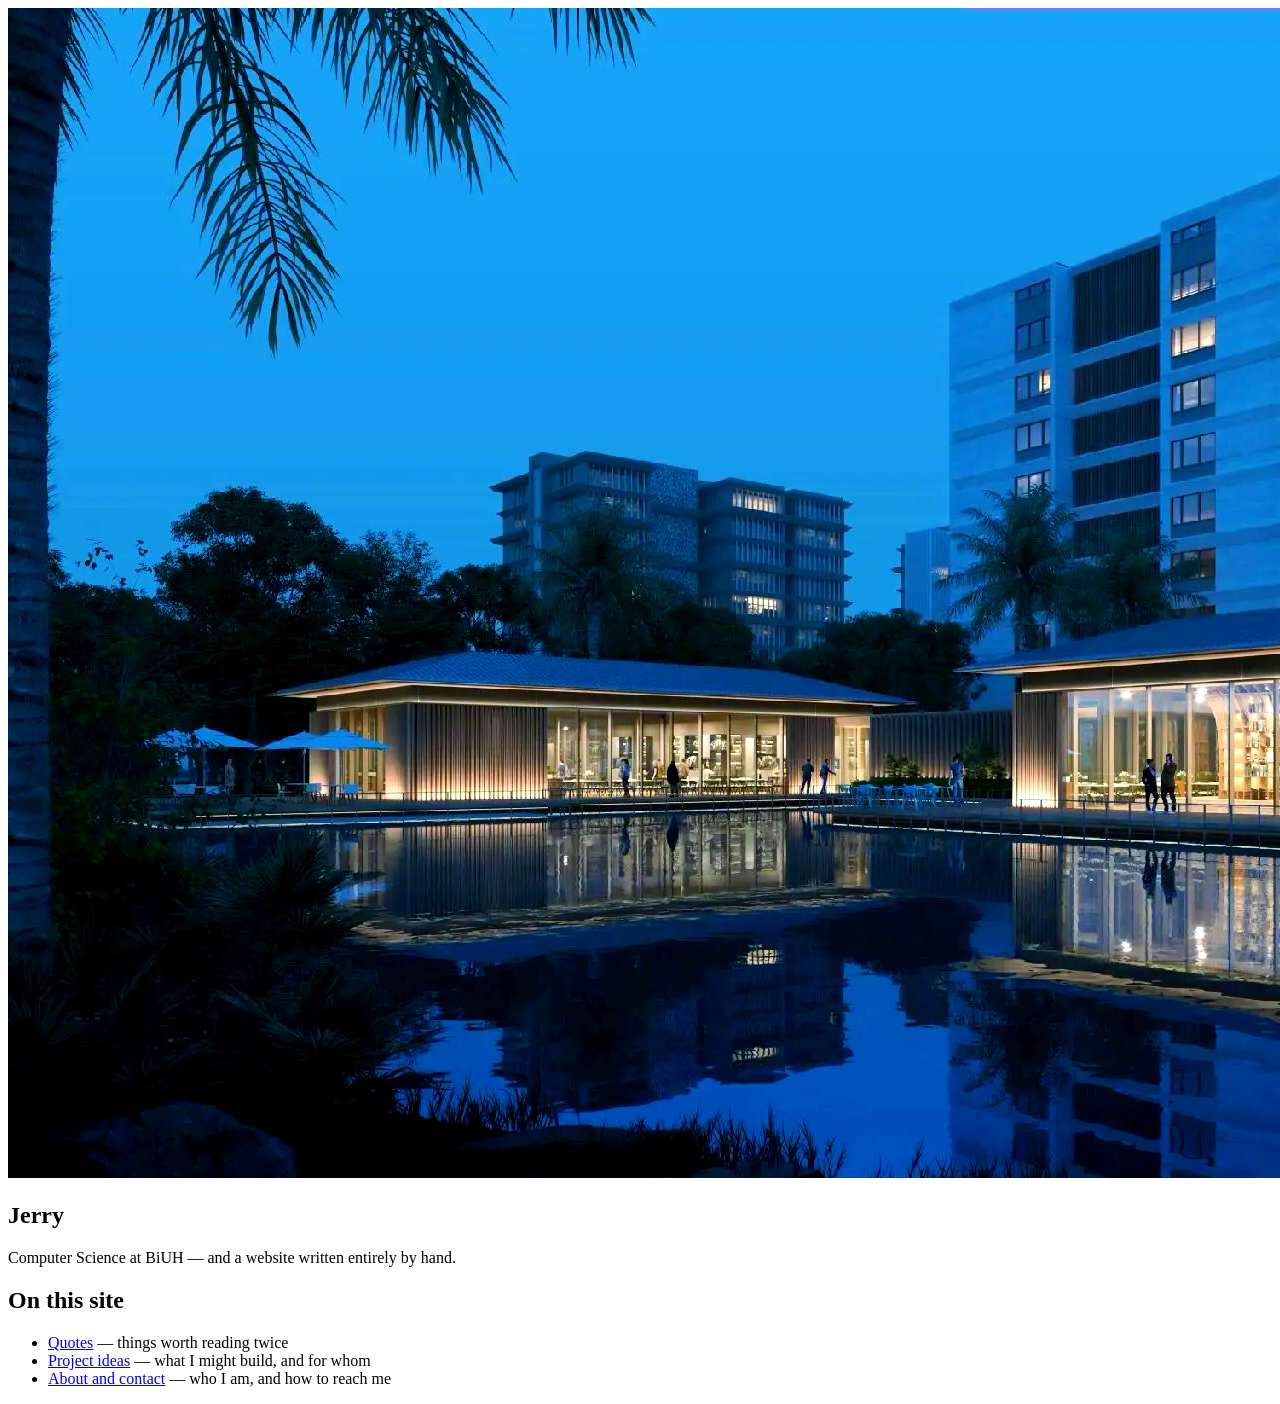
==== index.html @ 1198030e "Build the four pages from the recap" ====
<!DOCTYPE html>
<html lang="en">
<head>
  <meta charset="UTF-8">
  <meta name="viewport" content="width=device-width, initial-scale=1.0">
  <title>Jerry</title>
  <link rel="icon" href="<!DOCTYPE html>
<html lang="en">
<head>
  <meta charset="UTF-8">
  <meta name="viewport" content="width=device-width, initial-scale=1.0">
  <title>Jerry</title>
  <link rel="icon" href="biuh.lake.png" sizes="32x32">
  <link rel="apple-touch-icon" href="apple-touch-icon.png">
  <link rel="stylesheet" href="style.css">
</head>
<body>
  <header id="site-header"></header>

  <main>
    <section class="hero">
      <img src="images/biuh.lake.png" alt="The BiUH campus at sunrise, seen from the lake">
      <h1>Jerry</h1>
      <p>Computer Science at BiUH — and a website written entirely by hand.</p>
    </section>

    <h2>On this site</h2>
    <ul>
      <li><a href="quotes.html">Quotes</a> — things worth reading twice</li>
      <li><a href="project.html">Project ideas</a> — what I might build, and for whom</li>
      <li><a href="about.html">About and contact</a> — who I am, and how to reach me</li>
    </ul>
  </main>

  <footer id="site-footer"></footer>

  <script src="nav.js"></script>
</body>
</html>
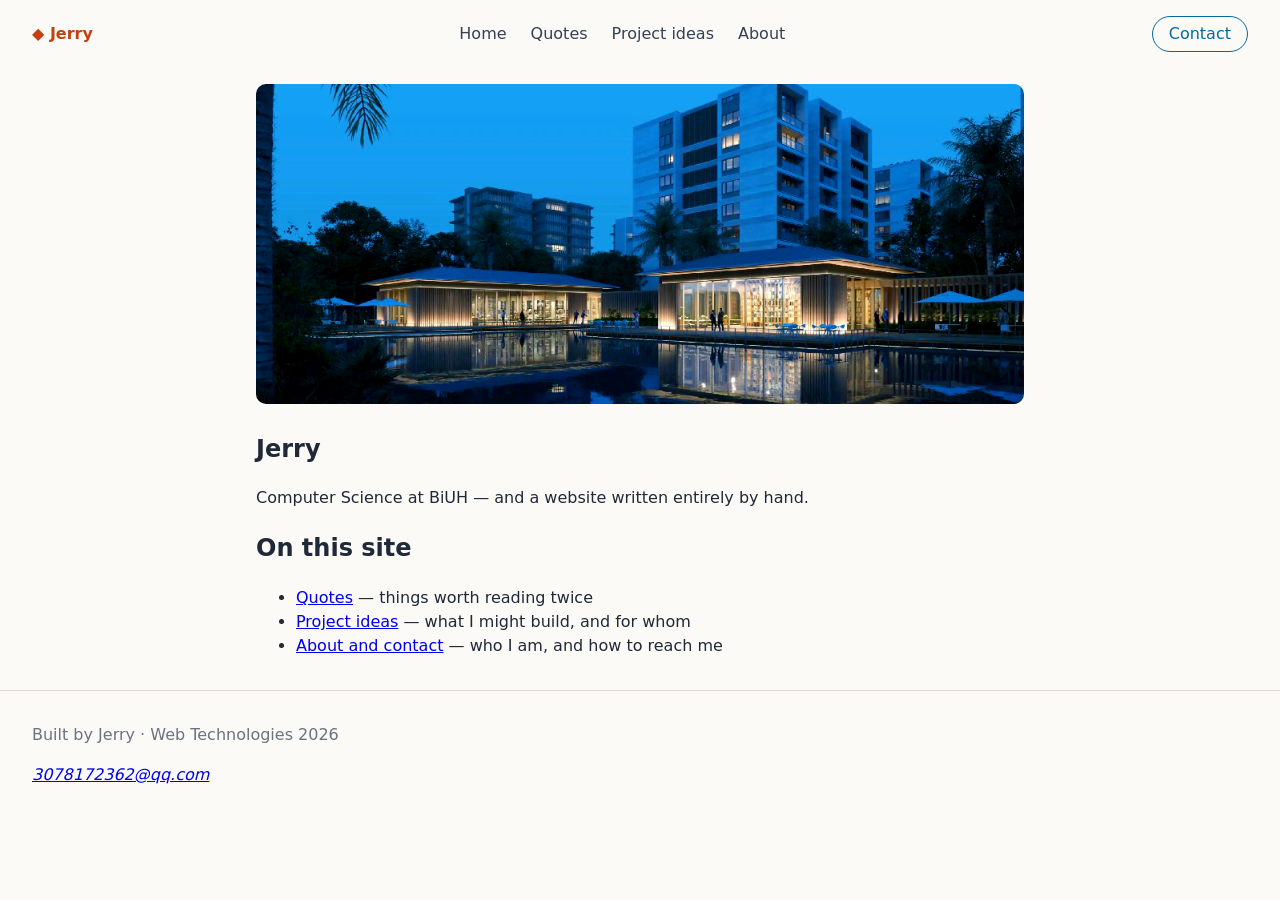
==== commit 0e73a533: "Add like button, update footer email and all website changes" ====
--- a/index.html
+++ b/index.html
@@ -1,10 +1,4 @@
 <!DOCTYPE html>
-<html lang="en">
-<head>
-  <meta charset="UTF-8">
-  <meta name="viewport" content="width=device-width, initial-scale=1.0">
-  <title>Jerry</title>
-  <link rel="icon" href="<!DOCTYPE html>
 <html lang="en">
 <head>
   <meta charset="UTF-8">
@@ -37,3 +31,4 @@
   <script src="nav.js"></script>
 </body>
 </html>
+
--- a/style.css
+++ b/style.css
@@ -0,0 +1,89 @@
+/* style.css — one file, linked from every page */
+
+/* 1 · Text: set it once on body, everything inside inherits it */
+body {
+  margin: 0;
+  font-family: system-ui, sans-serif;
+  line-height: 1.5;
+  color: #1f2937;
+  background: #fbfaf7;
+}
+
+/* 2 · The content column */
+main {
+  max-width: 48rem;
+  margin: 0 auto;           /* centred */
+  padding: 1rem 2rem;
+}
+
+img {
+  max-width: 100%;          /* never wider than its box */
+  height: auto;
+}
+
+/* 3 · The homepage hero: one wide photo, cropped to fit */
+.hero img {
+  width: 100%;
+  height: 20rem;
+  object-fit: cover;        /* fill the box, crop the rest — never squash */
+  border-radius: 10px;
+}
+
+/* 4 · The header: logo left, links centred, action right */
+nav {
+  display: flex;
+  align-items: center;
+  gap: 1rem;
+  padding: 1rem 2rem;
+}
+
+nav .links {
+  display: flex;
+  gap: 1.5rem;
+  margin: 0 auto;           /* pushes it to the centre */
+  padding: 0;
+  list-style: none;         /* no bullets */
+}
+
+nav a {
+  color: #334155;
+  text-decoration: none;    /* no underlines */
+}
+
+nav .logo {
+  font-weight: 800;
+  color: #c2410c;
+}
+
+nav .action {
+  border: 1.5px solid #0369a1;
+  border-radius: 99px;      /* a pill */
+  padding: .3em 1em;
+  color: #0369a1;
+}
+
+nav a:hover {
+  color: #c2410c;
+}
+
+/* 5 · One quote card — the box model, on all twenty at once */
+.quote {
+  max-width: 34rem;
+  margin-bottom: 1.5rem;    /* space outside */
+  padding: 1.1em 1.3em;     /* space inside */
+  background: #fff;
+  border: 1px solid #dcd8d0;
+  border-left: 4px solid #c2410c;
+  border-radius: 10px;
+}
+
+.quote blockquote {
+  margin: 0;                /* drop the browser's indent inside the card */
+}
+
+/* 6 · The site footer: by id, because every quote has a <footer> too */
+#site-footer {
+  padding: 1rem 2rem;
+  border-top: 1px solid #dcd8d0;
+  color: #6b7280;
+}
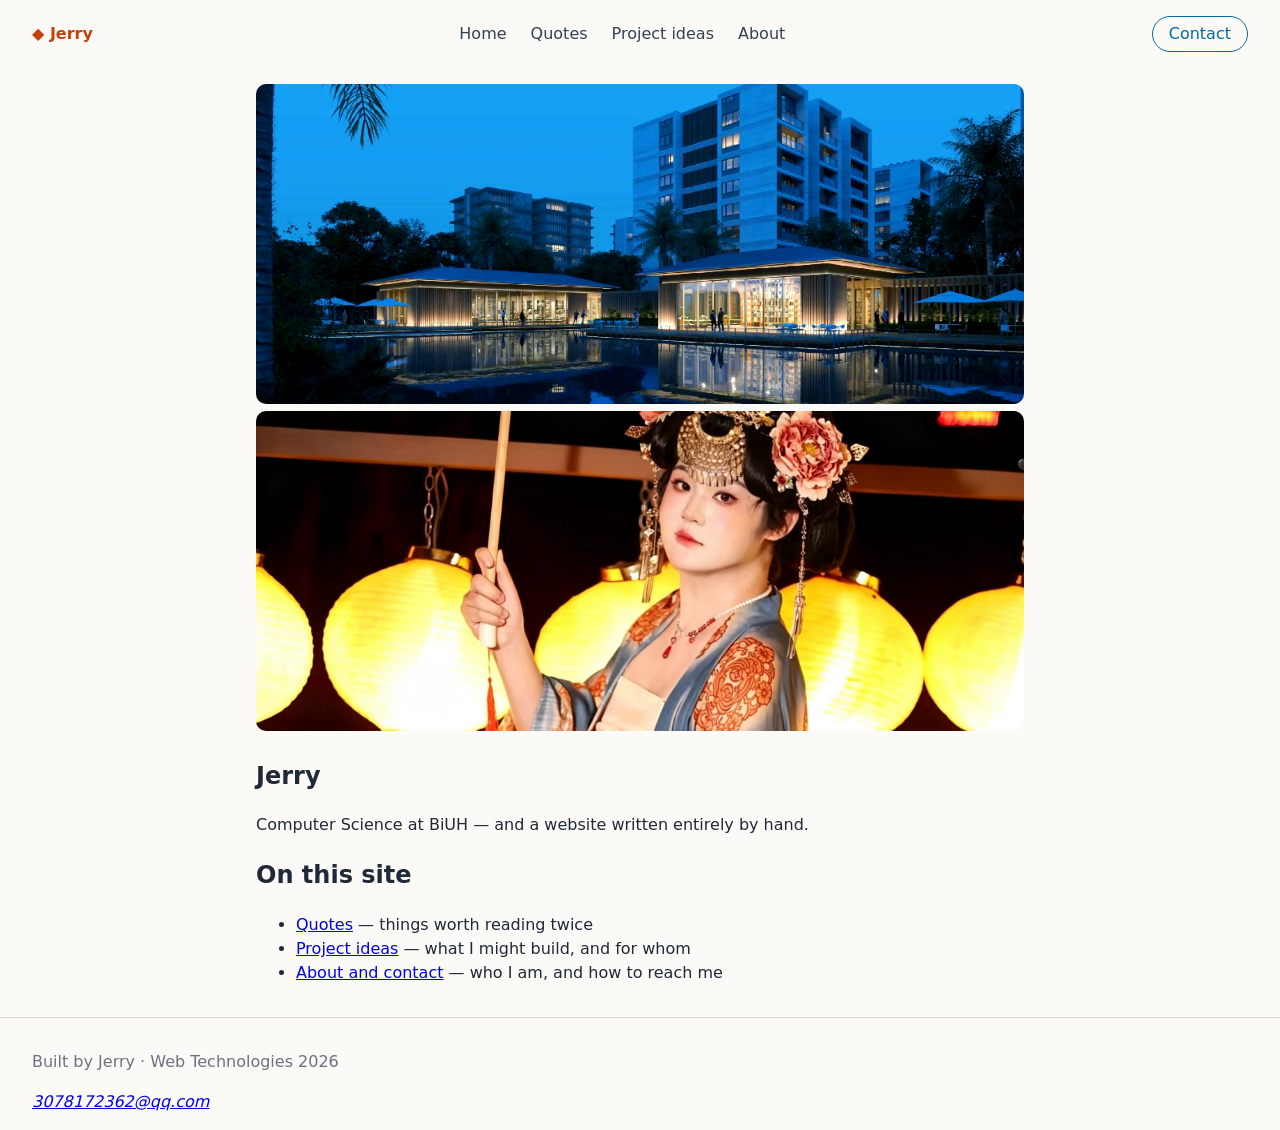
==== commit d7a6dc7c: "add files" ====
--- a/index.html
+++ b/index.html
@@ -14,6 +14,7 @@
   <main>
     <section class="hero">
       <img src="images/biuh.lake.png" alt="The BiUH campus at sunrise, seen from the lake">
+      <img src="images/me.jpg" alt="This is me">
       <h1>Jerry</h1>
       <p>Computer Science at BiUH — and a website written entirely by hand.</p>
     </section>
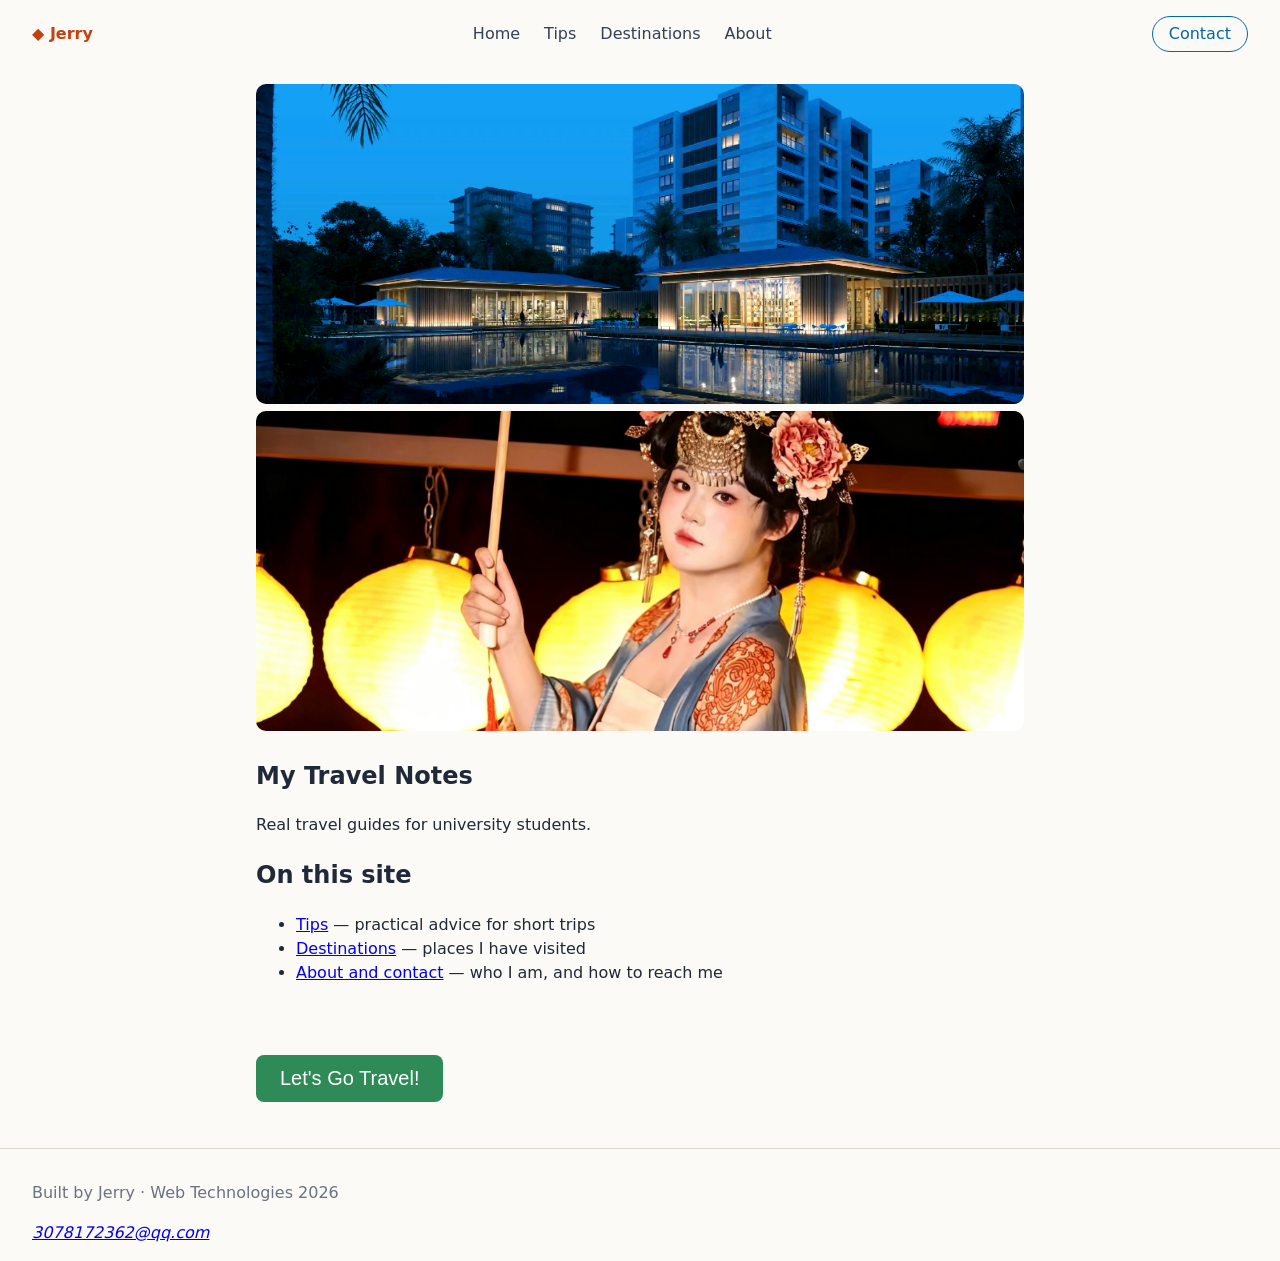
==== commit 291d3503: "add files" ====
--- a/index.html
+++ b/index.html
@@ -4,7 +4,7 @@
   <meta charset="UTF-8">
   <meta name="viewport" content="width=device-width, initial-scale=1.0">
   <title>Jerry</title>
-  <link rel="icon" href="biuh.lake.png" sizes="32x32">
+  <link rel="icon" href="favicon-32.png" sizes="32x32">
   <link rel="apple-touch-icon" href="apple-touch-icon.png">
   <link rel="stylesheet" href="style.css">
 </head>
@@ -15,20 +15,24 @@
     <section class="hero">
       <img src="images/biuh.lake.png" alt="The BiUH campus at sunrise, seen from the lake">
       <img src="images/me.jpg" alt="This is me">
-      <h1>Jerry</h1>
-      <p>Computer Science at BiUH — and a website written entirely by hand.</p>
+      <h1>My Travel Notes</h1>
+      <p>Real travel guides for university students.</p>
     </section>
 
     <h2>On this site</h2>
     <ul>
-      <li><a href="quotes.html">Quotes</a> — things worth reading twice</li>
-      <li><a href="project.html">Project ideas</a> — what I might build, and for whom</li>
+      <li><a href="quotes.html">Tips</a> — practical advice for short trips</li>
+      <li><a href="project.html">Destinations</a> — places I have visited</li>
       <li><a href="about.html">About and contact</a> — who I am, and how to reach me</li>
     </ul>
+    <!-- 旅行主题逃跑按钮 Useless Machine -->
+<div class="runaway-box">
+  <button id="travelBtn">Let's Go Travel!</button>
+</div>
   </main>
 
   <footer id="site-footer"></footer>
-
+  <script src="runawayBtn.js"></script>
   <script src="nav.js"></script>
 </body>
 </html>
--- a/style.css
+++ b/style.css
@@ -87,3 +87,18 @@
   border-top: 1px solid #dcd8d0;
   color: #6b7280;
 }
+.runaway-box {
+  margin-top: 40px;
+  padding: 30px 0;
+}
+#travelBtn {
+  padding:12px 24px;
+  font-size:20px;
+  background-color:#2E8B57;
+  color:white;
+  border:none;
+  border-radius:8px;
+  cursor:pointer;
+  position:relative;
+  transition: 0.2s ease;
+}
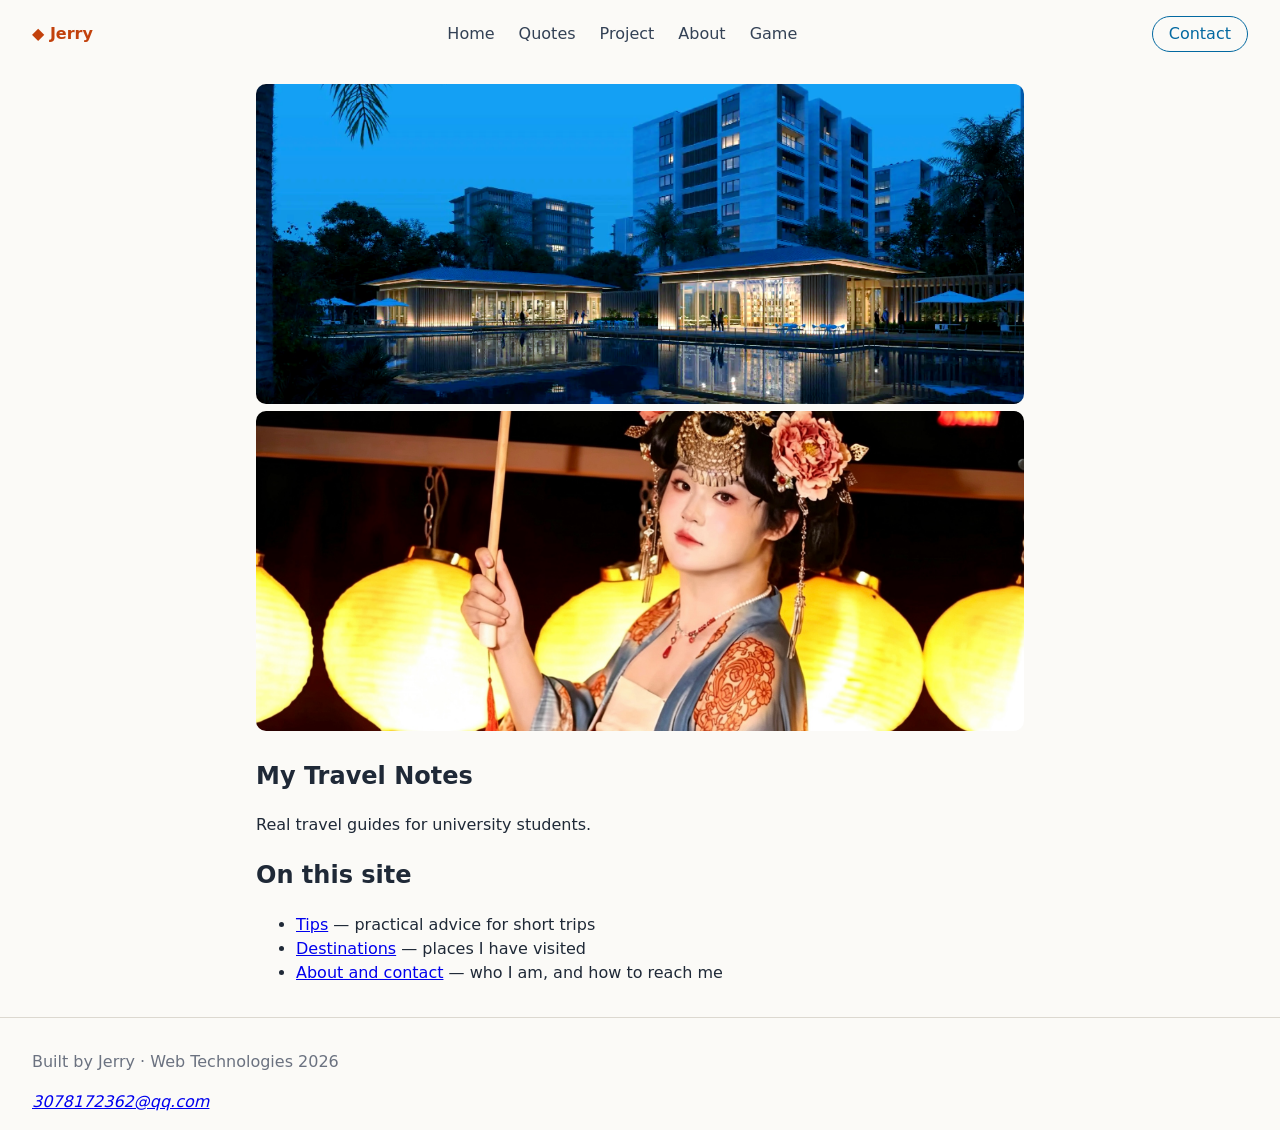
==== commit 797464d2: "add files" ====
--- a/index.html
+++ b/index.html
@@ -21,18 +21,13 @@
 
     <h2>On this site</h2>
     <ul>
-      <li><a href="quotes.html">Tips</a> — practical advice for short trips</li>
+      <li><a href="tips.html">Tips</a> — practical advice for short trips</li>
       <li><a href="project.html">Destinations</a> — places I have visited</li>
       <li><a href="about.html">About and contact</a> — who I am, and how to reach me</li>
     </ul>
-    <!-- 旅行主题逃跑按钮 Useless Machine -->
-<div class="runaway-box">
-  <button id="travelBtn">Let's Go Travel!</button>
-</div>
   </main>
 
   <footer id="site-footer"></footer>
-  <script src="runawayBtn.js"></script>
   <script src="nav.js"></script>
 </body>
 </html>
--- a/style.css
+++ b/style.css
@@ -88,17 +88,27 @@
   color: #6b7280;
 }
 .runaway-box {
-  margin-top: 40px;
-  padding: 30px 0;
+  margin-top: 60px;
+  padding: 40px 0;
+  text-align: center;
 }
 #travelBtn {
-  padding:12px 24px;
-  font-size:20px;
-  background-color:#2E8B57;
-  color:white;
-  border:none;
-  border-radius:8px;
-  cursor:pointer;
-  position:relative;
+  width: 180px;
+  height: 180px;
+  font-size: 26px;
+  background-color: #dc2626;
+  color: white;
+  border: none;
+  border-radius: 50%;  /* 50% = 正圆形 */
+  cursor: pointer;
+  position: relative;
   transition: 0.2s ease;
+  box-shadow: 0 8px 20px rgba(0,0,0,0.25);
+  font-weight: 600;
+  letter-spacing: 1px;
 }
+
+#travelBtn:hover {
+  background-color: #b91c1c;
+  box-shadow: 0 10px 26px rgba(0,0,0,0.3);
+}
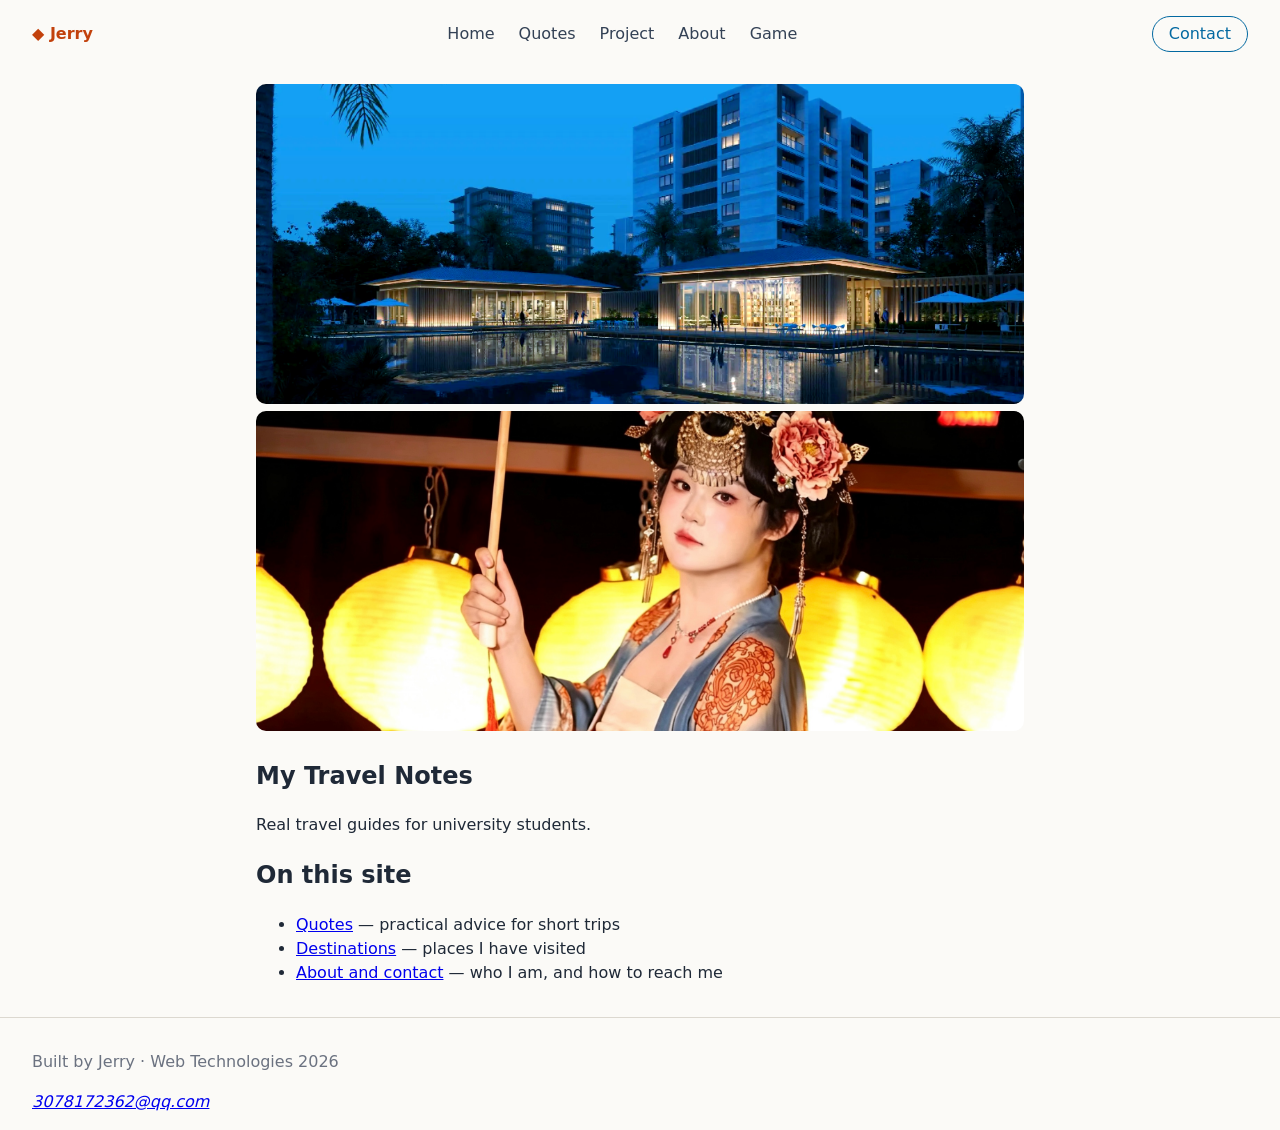
==== commit fca507b8: "add files" ====
--- a/index.html
+++ b/index.html
@@ -21,7 +21,7 @@
 
     <h2>On this site</h2>
     <ul>
-      <li><a href="tips.html">Tips</a> — practical advice for short trips</li>
+      <li><a href="quotes.html">Quotes</a> — practical advice for short trips</li>
       <li><a href="project.html">Destinations</a> — places I have visited</li>
       <li><a href="about.html">About and contact</a> — who I am, and how to reach me</li>
     </ul>
